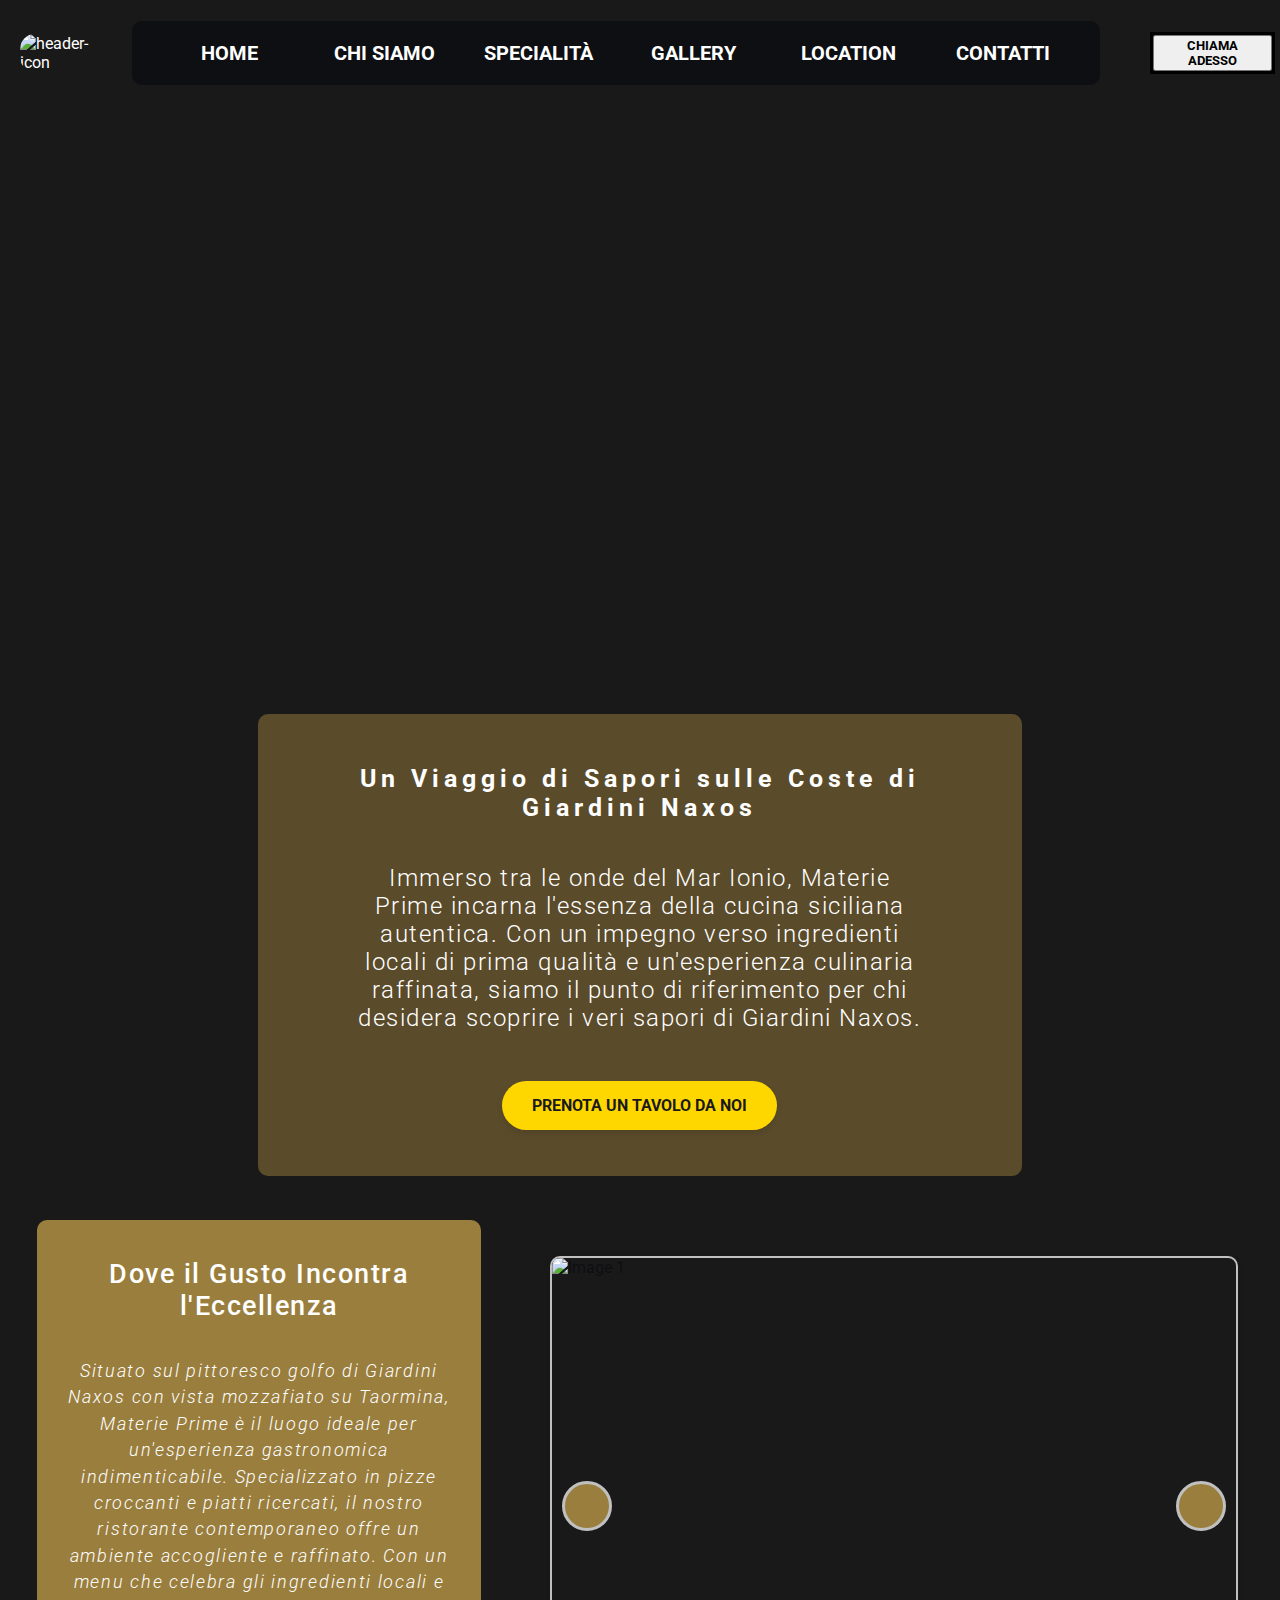
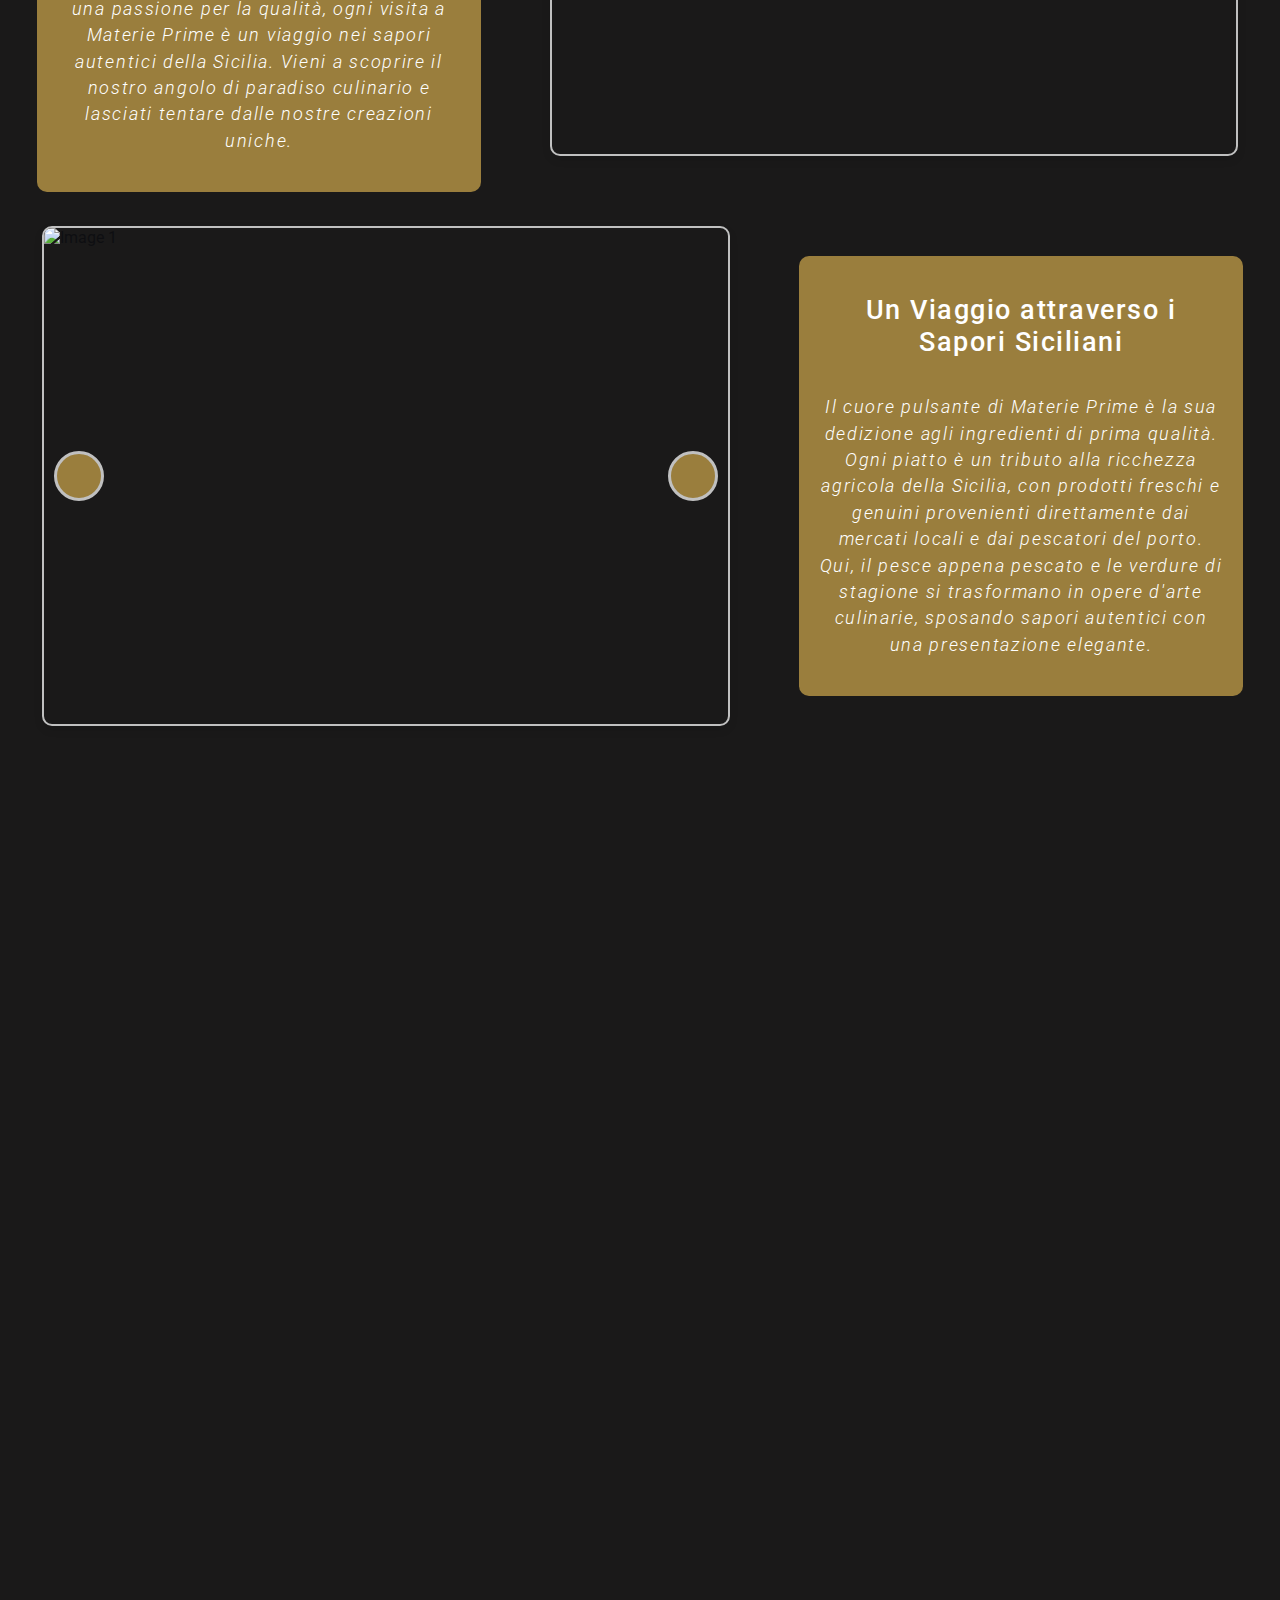
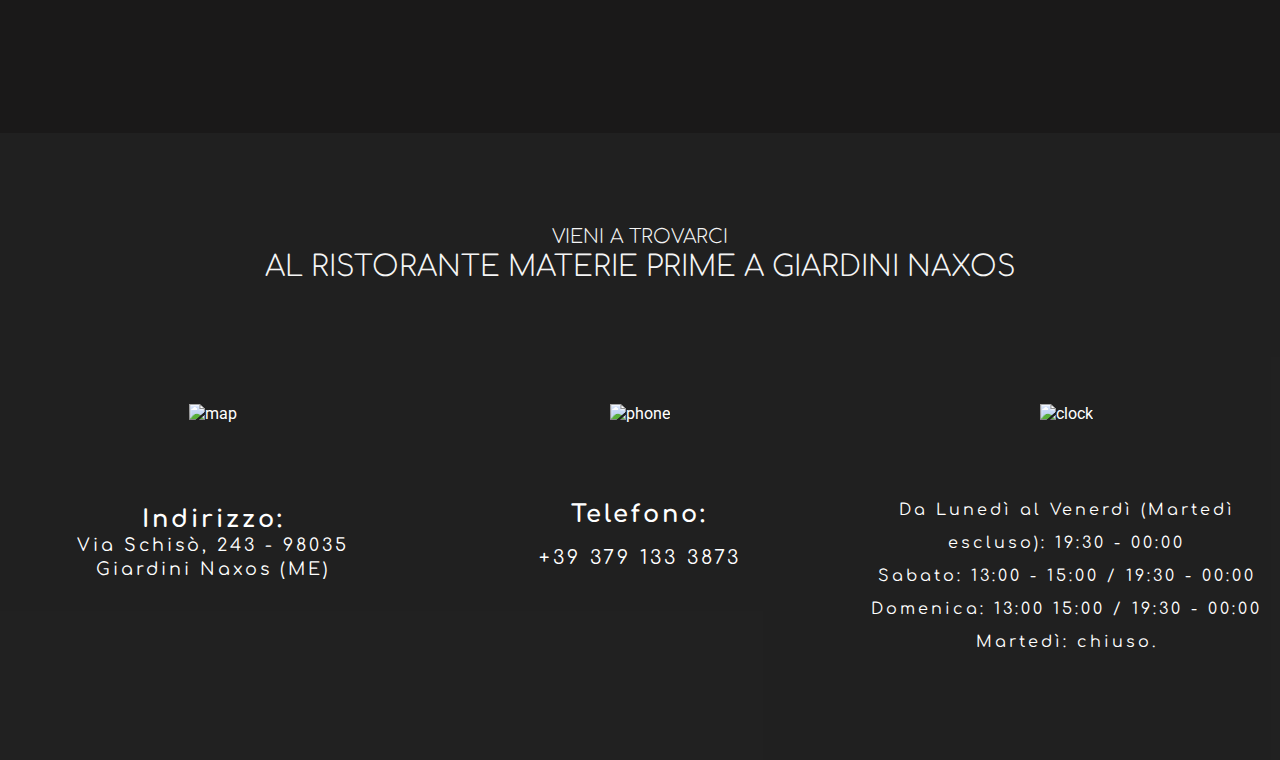
==== index.html @ 7de9696a "Add files via upload" ====
<!DOCTYPE html>
<html lang="en">
<head>
    <meta charset="UTF-8">
    <meta name="viewport" content="width=device-width, initial-scale=1.0">
    <title>MATERIE PRIME - GIARDINI NAXOS</title>

    <!-- FILE ESTERNI -->

     <!-- CSS -->
    <link rel="stylesheet" href="index.css">
    <link rel="stylesheet" href="roboto.css">
    <link rel="stylesheet" href="comfortaa.css">
    <link rel="stylesheet" href="responsive.css">

     <!-- JS -->
    <script src="index.js"></script>

    <!-- ICONA SITO -->
    <link rel="icon" href="IMG\favicon.jpg">

    <!-- FONTS -->

    <!-- ROBOTO -->
    <link rel="preconnect" href="https://fonts.googleapis.com">
    <link rel="preconnect" href="https://fonts.gstatic.com" crossorigin>
    <link href="https://fonts.googleapis.com/css2?family=Roboto:ital,wght@0,100;0,300;0,400;0,500;0,700;0,900;1,100;1,300;1,400;1,500;1,700;1,900&display=swap" rel="stylesheet">
    <style>
        @import url('https://fonts.googleapis.com/css2?family=Roboto:ital,wght@0,100;0,300;0,400;0,500;0,700;0,900;1,100;1,300;1,400;1,500;1,700;1,900&display=swap');
    </style>

    <!-- COMFORTAA -->
    <link rel="preconnect" href="https://fonts.googleapis.com">
    <link rel="preconnect" href="https://fonts.gstatic.com" crossorigin>
    <link href="https://fonts.googleapis.com/css2?family=Comfortaa:wght@300..700&display=swap" rel="stylesheet">
    <style>
        @import url('https://fonts.googleapis.com/css2?family=Comfortaa:wght@300..700&display=swap');
    </style>
    
</head>
<body>

    <!-- LOADER -->
     <div class="loader">
        <div></div>
     </div>
     
    <!-- HEADER -->
    <header class="main-header">

        <div class="header-container">

            <div class="header-icon">
                <img src="IMG\favicon.jpg" alt="header-icon">
            </div>

            <div class="header-menu-container">
                <ul class="header-menu">
                    <li class='header-menu-item'><a class="header-menu-text roboto-bold" href="#">HOME</a></li>
                    <li class='header-menu-item'><a class="header-menu-text roboto-bold" href="">CHI SIAMO</a></li>
                    <li class='header-menu-item'><a class="header-menu-text roboto-bold" href="#">SPECIALITÀ</a></li>
                    <li class='header-menu-item'><a class="header-menu-text roboto-bold" href="#">GALLERY</a></li>
                    <li class='header-menu-item'><a class="header-menu-text roboto-bold" href="#">LOCATION</a></li>
                    <li class='header-menu-item'><a class="header-menu-text roboto-bold" href="#">CONTATTI</a></li>
                </ul>
                
                <div class="header-btn">
                    <button class="roboto-bold">CHIAMA ADESSO</button>
                </div>
            </div>

        </div>

    </header>

    <!-- HERO -->
    <section class="hero">
        <div class="hero-video-container">
            <video id="hero-video-background" autoplay muted loop></video>
        </div>
    </section>
    
    <section class="hero-content">
        <div class="hero-content-text">
            <div class="overlay-gold"></div>
            <h1 class="hero-content-title roboto-bold">Un Viaggio di Sapori sulle Coste di Giardini Naxos</h1>
            <p class="hero-content-desc roboto-light">Immerso tra le onde del Mar Ionio, Materie Prime incarna l'essenza della cucina siciliana autentica. Con un impegno verso ingredienti locali di prima qualità e un'esperienza culinaria raffinata, siamo il punto di riferimento per chi desidera scoprire i veri sapori di Giardini Naxos.</p>
            <div class="hero-button-container">
                <button class="hero-button">PRENOTA UN TAVOLO DA NOI</button>
            </div>
        </div>
    </section>

    <!-- CONTENT -->
     <section class="content">

        <div class="first-row-content">
            <div class="first-row-content-text">
                <div class="content-text-title">
                    <h1 class="roboto-medium">Dove il Gusto Incontra l'Eccellenza</h1>
                </div>
                <div class="content-text-desc">
                    <p class="roboto-light-italic">Situato sul pittoresco golfo di Giardini Naxos con vista mozzafiato su Taormina, Materie Prime è il luogo ideale per un'esperienza gastronomica indimenticabile. Specializzato in pizze croccanti e piatti ricercati, il nostro ristorante contemporaneo offre un ambiente accogliente e raffinato. Con un menu che celebra gli ingredienti locali e una passione per la qualità, ogni visita a Materie Prime è un viaggio nei sapori autentici della Sicilia. Vieni a scoprire il nostro angolo di paradiso culinario e lasciati tentare dalle nostre creazioni uniche.</p>
                </div>
            </div>
            <div class="first-row-content-images">
                <!-- CAROUSEL 1-->
                <div class="swiper-container">
                    <div class="swiper-wrapper">
                        <div class="swiper-slide"><img src="https://ristorantematerieprime.it/wp-content/uploads/2024/06/108_6_11zon-scaled.jpg" alt="Image 1"></div>
                        <div class="swiper-slide"><img src="https://ristorantematerieprime.it/wp-content/uploads/2024/06/150_8_11zon-scaled.jpg" alt="Image 2"></div>
                        <div class="swiper-slide"><img src="https://ristorantematerieprime.it/wp-content/uploads/2024/06/166_1_11zon-scaled.jpg" alt="Image 3"></div>
                        
                        <!-- Aggiungi altre slide qui -->
                    </div>
                    <!-- Aggiungi paginazione se necessaria -->
                    <div class="swiper-pagination"></div>
                    <!-- Aggiungi navigazione se necessaria -->
                    <div class="swiper-button-next"></div>
                    <div class="swiper-button-prev"></div>
                </div>
            </div>
        </div>
        
        <div class="second-row-content">
            <div class="second-row-content-text">
                <div class="content-text-title">
                    <h1 class="roboto-medium">Un Viaggio attraverso i Sapori Siciliani</h1>
                </div>
                <div class="content-text-desc">
                    <p class="roboto-light-italic">Il cuore pulsante di Materie Prime è la sua dedizione agli ingredienti di prima qualità. Ogni piatto è un tributo alla ricchezza agricola della Sicilia, con prodotti freschi e genuini provenienti direttamente dai mercati locali e dai pescatori del porto. Qui, il pesce appena pescato e le verdure di stagione si trasformano in opere d'arte culinarie, sposando sapori autentici con una presentazione elegante.</p>
                </div>
            </div>
            <div class="second-row-content-images">
                <!-- CAROUSEL 2-->
                <div class="swiper-container">
                    <div class="swiper-wrapper">                        
                        <div class="swiper-slide"><img src="https://ristorantematerieprime.it/wp-content/uploads/2024/06/108_6_11zon-scaled.jpg" alt="Image 1"></div>
                        <div class="swiper-slide"><img src="https://ristorantematerieprime.it/wp-content/uploads/2024/06/150_8_11zon-scaled.jpg" alt="Image 2"></div>
                        <div class="swiper-slide"><img src="https://ristorantematerieprime.it/wp-content/uploads/2024/06/166_1_11zon-scaled.jpg" alt="Image 3"></div>
                                        
                        <!-- Aggiungi altre slide qui -->
                        </div>
                        <!-- Aggiungi paginazione se necessaria -->
                        <div class="swiper-pagination"></div>
                        <!-- Aggiungi navigazione se necessaria -->
                        <div class="swiper-button-next"></div>
                        <div class="swiper-button-prev"></div>
                </div>
            </div>
        </div>

     </section>

     <section class="info-point-container">
        <div class="overlay-ebony"></div>
        <div class="info-point-title">
            <div class="info-point-uptitle">
                <h1 class="comfortaa">VIENI A TROVARCI</h1>
            </div>
            <div class="info-point-subtitle">
                <h1 class="comfortaa">AL RISTORANTE MATERIE PRIME A GIARDINI NAXOS</h1>
            </div>
        </div>
        <div class="info-point-content">
            <div class="info-point-content-address">
                <div class="info-point-icon">
                    <img src="https://ristorantematerieprime.it/wp-content/uploads/2024/06/placeholder-1.png" alt="map">
                </div>
                <div class="info-point-text">
                    <span class="comfortaa">Indirizzo:</span>
                    <p class="comfortaa">Via Schisò, 243 - 98035</p>
                    <p class="comfortaa">Giardini Naxos (ME)</p>
                </div>
            </div>
            <div class="info-point-content-phone">
                <div class="info-point-icon">
                    <img src="https://ristorantematerieprime.it/wp-content/uploads/2024/06/phone.png" alt="phone">
                </div>
                <div class="info-point-text">
                    <span class="comfortaa">Telefono:</span>
                    <p class="comfortaa">+39 379 133 3873</p>
                </div>
            </div>
            <div class="info-point-content-time">
                <div class="info-point-icon">
                    <img src="https://ristorantematerieprime.it/wp-content/uploads/2024/06/clock.png" alt="clock">
                </div>
                <div class="info-point-text">
                    <span class="comfortaa">Da Lunedì al Venerdì (Martedì escluso): 19:30 - 00:00</span>
                    <span class="comfortaa">Sabato: 13:00 - 15:00 / 19:30 - 00:00</span>
                    <span class="comfortaa">Domenica: 13:00 15:00 / 19:30 - 00:00</span>
                    <span class="comfortaa">Martedì: chiuso.</span>
                </div>
            </div>
        </div>
     </section>
     








<!-- Includi Swiper JS dopo il contenuto del body -->
<script src="https://cdn.jsdelivr.net/npm/swiper@11/swiper-bundle.min.js"></script>

<!-- Script personalizzato per inizializzare Swiper -->
<script>
  // Inizializza Swiper
  var swiper = new Swiper('.swiper-container', 
  {
      // Opzioni di configurazione principali
      direction: 'vertical', // Direzione dello slider ('horizontal' o 'vertical')
      loop: true, // Abilita l'opzione di loop
      speed: 300, // Velocità di transizione in millisecondi

      // Opzioni per la navigazione
      navigation: 
      {
          nextEl: '.swiper-button-next', // Selettore del pulsante successivo
          prevEl: '.swiper-button-prev', // Selettore del pulsante precedente
      },

      // Opzioni per la paginazione
      pagination: 
      {
          el: '.swiper-pagination', // Selettore dell'elemento di paginazione
          clickable: true, // Abilita la paginazione cliccabile
          type: 'progressbar', // Tipo di paginazione ('bullets', 'fraction', 'progressbar', 'custom')
      },

      // Opzioni per l'autoplay
      autoplay: 
      {
          delay: 1500, // Ritardo in millisecondi tra le slide
          disableOnInteraction: false, // Disabilita l'autoplay durante l'interazione dell'utente
      },

      // Opzioni per la gestione del touch
      touchEventsTarget: 'swiper-container', // Elemento su cui applicare gli eventi touch

      // Opzioni di Swiper
      slidesPerView: 1,
      spaceBetween: 10,
  });
</script>
</body>
</html>
---- index.css ----
/* --- SEZIONE GENERALE --- */
*
{
    box-sizing: border-box;
    font-family: "Roboto", sans-serif;
    font-weight: 400;
    font-style: normal;
}

body 
{
    background-color: #1a1919; /* Colore ebano scuro */
    color: #ffffff; /* Testo bianco per contrasto */
    font-family: Arial, sans-serif; /* Esempio di famiglia font */
    margin: 0; /* Rimuove il margine predefinito */
    padding: 0; /* Rimuove il padding predefinito */
    display: flex;
    flex-direction: column; /* Per allineare il contenuto verticalmente */
    min-height: 100vh; /* Altezza minima pari al 100% della viewport */
}


/* --- SEZIONE LOADER --- */
.loader
{
    display: flex;
    justify-content: center;
    align-items: center;
    position: fixed;
    top: 0;
    left: 0;
    width: 100%;
    height: 100vh;
    background-color: rgba(0,0,0,0.8);
    z-index: 9999;
    transition: opacity 0.5 ease;
}

.loader div
{
    border: 16px solid #f3f3f3;
    border-top: 16px solid #3498db;
    border-radius: 50%;
    width: 120px;
    height: 120px;
    animation: spin 2s linear infinite;
}

@keyframes spin
{
    0%
    {
        transform: rotate(0deg);
    }
    
    100%
    {
        transform: rotate(360deg);
    }
}



/* --- SEZIONE HEADER --- */
.main-header
{
    margin: 0;
    padding: 0;
    display: flex;
    justify-content: center;
    align-items: center;
    flex-direction: row;
    width: 100%;
    height: 100%;
    position: relative;
    z-index: 1000;
}

.header-container
{
    display: flex;
    flex-direction: row;
    justify-content: space-between;
    align-items: center;
    width: 100%;
    height: 100%;
    padding: 5px;

}

.header-icon
{
    display: flex;
    width: 7%;
    height: 7%;
    margin-left: 50px;
}

.header-icon img
{
    border-radius: 15px;
    width: 100%;
    height: 100%;
}

.header-menu-container
{
    display: flex;
    flex-direction: row;
    justify-content: center;
    align-items: center;
    width: 100%;
    height: 100%;

}

.header-menu
{
    display: flex;
    justify-content: space-around;
    width: 85%;
    height: 100%;

    background-color: rgba(11,12,16,0.8);
    padding: 20px;
    border-radius: 10px;
}


.header-menu-item
{
    list-style-type: none;
    width: 25%;
    display: flex;
    justify-content: center;
    align-items: center;
    margin: 0px 10px;
}

.header-menu-item a
{
    font-size: 20px;
    color: #ffffff;
    text-decoration: none;
    text-align: center;
    transition: color 0.3s ease;
    justify-content: center;
    flex-direction: column;
    width: 100%;
}

.header-menu-item a:hover
{
    text-decoration: underline;
    color: #ffcc00; 
}

.header-btn
{
    border: 3px solid black;
    margin-left: 50px;
}



/* --- SEZIONE HERO --- */
.hero, .hero-content
{
    bottom: 145px;
}

.hero 
{
    
    display: flex;

    /* Assicura che le posizioni assolute all'interno siano relative a questa sezione */
    position: relative; 

    /* Centra orizzontalmente */
    justify-content: center;

    /* Centra verticalmente */
    align-items: center;

    /* Altezza pari al 100% dell'altezza della viewport */
    height: 100vh; 

    /* Nasconde eventuali overflow da figli con dimensioni maggiori */
    overflow: hidden; 
}

/* Stile per il contenitore del video */
.hero-video-container 
{
    position: absolute;
    top: 0;
    left: 0;
    width: 100%; /* Occupa tutta la larghezza della sezione .hero */
    height: 100%; /* Occupa tutta l'altezza della sezione .hero */
}

/* Stile per il video di background */
#hero-video-background 
{
    width: 100%; /* Riempi completamente il contenitore */
    height: 100%; /* Riempi completamente il contenitore */
    object-fit: cover; /* Scalare e ritagliare l'elemento video per riempire completamente il contenitore */
}

/* Stile per la sezione .hero-content */
.hero-content 
{
    display: flex;
    justify-content: center;
    align-items: center;
    flex-direction: column;

    /* Permette di posizionare sopra la .hero */
    position: relative; 
    z-index: 1; /* Assicura che il contenuto sia sopra il video */
    text-align: center; /* Centra il testo orizzontalmente */
    width: 100%;
    box-sizing: border-box;
    padding: 3px;
    height: 10%;
}

.hero-content-text 
{
    display: flex;
    justify-content: center;
    flex-direction: column;
    align-items: center;
    position: relative;
    border-radius: 10px;
    background-image: url('IMG/DSC0094.jpg');
    background-size: cover;
    background-position: 100% 60%;
    bottom: 150px;
    width: 60%;
    height: 100%;
    
    
}

.hero-content-title 
{
    margin-top: 50px;
    font-size: 30px;
    width: 85%;
    color: #ffffff;
    z-index: 3;
    letter-spacing: 5px;
}

.hero-content-desc 
{
    margin-top: 25px;
    width: 75%;
    font-size: 2em; /* Esempio di dimensione del testo descrittivo */
    z-index: 3;
    color: #ffffff;
    letter-spacing: 1.5px;
}

/* Classe per l'overlay dorato */
.overlay-gold 
{
    background-color: rgba(154, 126, 61, 0.5); /* Colore dorato con trasparenza */
    position: absolute; /* Posizionamento assoluto per coprire l'intero contenitore */
    top: 0;
    left: 0;
    width: 100%; /* Copre l'intera larghezza del contenitore */
    height: 100%; /* Copre l'intera altezza del contenitore */
    z-index: 0; /* Assicura che l'overlay sia sopra altri elementi */
    pointer-events: none; /* Permette di cliccare attraverso l'overlay */
    border-radius: 10px;
}


/* Contenitore del bottone */
.hero-button-container 
{
    display: flex;
    justify-content: center;
    align-items: center;
    height: 100px; /* Altezza del contenitore del bottone */
    position: relative;
    z-index: 3;
    margin-bottom: 20px;

}

/* Bottone */
.hero-button 
{
    background-color: #ffd700; /* Colore dorato */
    color: #1a1919; /* Colore del testo */
    border: none; /* Nessun bordo */
    border-radius: 25px; /* Bordi arrotondati */
    padding: 15px 30px; /* Padding per aumentare la dimensione del bottone */
    font-size: 16px; /* Dimensione del font */
    font-weight: bold; /* Testo in grassetto */
    cursor: pointer; /* Cursore puntatore */
    text-transform: uppercase; /* Testo in maiuscolo */
    box-shadow: 0 4px 6px rgba(0, 0, 0, 0.1); /* Ombra leggera */
    transition: background-color 0.3s, transform 0.3s; /* Transizioni fluide */
}

.hero-button:hover {
    background-color: #e6be00; /* Colore dorato più scuro all'hover */
    transform: scale(1.05); /* Espansione leggera all'hover */
}

.hero-button:active {
    background-color: #ccaa00; /* Colore dorato ancora più scuro al click */
    transform: scale(0.95); /* Riduzione leggera al click */
}

/* --- SEZIONE CONTENT --- */
.content 
{
    position: absolute;
    top: 133%; /* Utilizza una percentuale per mantenere il layout responsivo */
    width: 100%;
    display: flex;
    justify-content: center;
    align-items: center;
    flex-direction: column;
    z-index: 0;
}

.first-row-content
{
    width: 100%;
    display: flex;
    justify-content: space-around;
    align-items: center;
    flex-direction: row;
    color: rgba(11, 12, 16, 0.8);
    padding: 5px;
}

.second-row-content
{
    margin-top: 1.5%;
    width: 100%;
    display: flex;
    justify-content: space-around;
    align-items: center;
    flex-direction: row-reverse;
    color: rgba(11, 12, 16, 0.8);
    padding: 5px;
}

.first-row-content-text, .second-row-content-text
{
    border-radius: 10px;
    display: flex;
    flex-direction: column;
    justify-content: center;
    align-items: center;
    text-align: center;
    width: 35%;
    height: 100%;
    padding: 20px;
    background-color: rgb(154, 126, 61);
}

.content-text-title h1 
{
    font-size: 2.3em;
    letter-spacing: 1.5px;
    color: white;
}

.content-text-desc p 
{
    font-size: 1.3em;
    letter-spacing: 1.7px;
    line-height: 1.5em;
    color: white;
}

.first-row-content-images, .second-row-content-images
{
    /*border: 3px solid orange;*/
    width: 55%;
    display: flex;
    justify-content: center;
    align-items: center;
    position: relative;
    z-index: 1;
    padding: 5px;
}

/* --- SEZIONE SWIPER/CAROUSEL --- */
.swiper-container 
{
    width: 100%;
    /*max-width: 600px;*/
    height: 500px;
    border: 2px solid silver;/*#ccc;*/
    /*background-color: white;*/
    border-radius: 10px;
    overflow: hidden;
    box-shadow: 0 4px 8px rgba(0, 0, 0, 0.1);
    position: relative;
    z-index: 1;
  }
  
  .swiper-slide img 
  {
    width: 100%;
    height: 100%;
    object-fit: contain;
    position: relative;
    z-index: 1;
    cursor: grabbing;
  }

  .swiper-button-next, .swiper-button-prev 
  {
    width: 50px; /* larghezza */
    height: 50px; /* altezza */
    background-color: rgb(154, 126, 61); /* #333;  rgb(11, 12, 16);*/
    color: #fff; /* colore del testo */
    font-size: 24px; /* dimensione del testo */
    border-radius: 50%; /* bordi arrotondati */
    top: 50%; /* posizione verticale */
    transform: translateY(-50%); /* per centrare verticalmente */
    /* Altri stili CSS desiderati */
    position: absolute;
    z-index: 1;
    border: 3px solid silver;
    cursor: pointer;
}

.swiper-button-prev 
{
    left: 5%;
}

.swiper-button-next 
{
    right: 5%;
}

/* --- SEZIONE INFO-POINT --- */
.overlay-ebony 
{
    position: absolute;
    top: 0;
    left: 0;
    width: 100%;
    height: 100%;
    background-color: rgba(34, 34, 34, 0.85); /* Colore ebano con trasparenza scura */
    z-index: 1; /* Assicura che l'overlay sia sopra altri elementi */
}

.info-point-container
{
    background-image: url('https://ristorantematerieprime.it/wp-content/uploads/2024/06/3723-scaled-e1719246791733.jpg');
    background-size: cover;
    background-repeat: no-repeat;
    background-position: center;
    position: absolute;
    bottom: -230%;
    width: 100%;
    display: flex;
    justify-content: center;
    align-items: center;
    flex-direction: column;
}

.info-point-title
{
    
    padding: 5px;
    display: flex;
    justify-content: center;
    flex-direction: column;
    position: relative;
    z-index: 1; /* Assicura che l'overlay sia sopra altri elementi */
    top: 75px;
    width: 70%;
}

.info-point-subtitle,
.info-point-uptitle
{
    position: relative;
    display: flex;
    justify-content: center;
    align-items: center;
    margin: 0;
}

.info-point-uptitle h1
{
    position: relative;
    font-size: 1.2em;
    color: whitesmoke;
}

.info-point-subtitle h1
{
    position: relative;
    font-size: 1.2em;
    color: whitesmoke;
}

.info-point-subtitle
{
    bottom: 27.5px;
    font-size: 1.5em;
}

.info-point-subtitle h1,
.info-point-uptitle h1
{
    font-weight: 300;
}


.info-point-content
{
    width: 100%;
    display: flex;
    flex-direction: row;
    justify-content: space-around;
    align-items: center;
}

.info-point-content-address,
.info-point-content-phone,
.info-point-content-time
{
    width: 33.33%;
    height: 500px;
    display: flex;
    justify-content: center;
    align-items: center;
    flex-direction: column;
    position: relative;
    z-index: 1; /* Assicura che l'overlay sia sopra altri elementi */
}

.info-point-content-phone .info-point-text p
{
    font-size: 1.2em;

}

.info-point-content-address .info-point-text p
{
    font-size: 1.1em;
    margin: 0.5% 0;
}

.info-point-content-address span,
.info-point-content-phone span
{   
    font-weight: 700;
    font-size: 1.5em;
}

.info-point-icon
{
    display: flex;
    justify-content: center;
    align-items: center;
    width: 25%;
    height: 25%;
    position: relative;
    z-index: 1; /* Assicura che l'overlay sia sopra altri elementi */
}

.info-point-icon img
{
    box-sizing: border-box;
    max-width: 100%;
    max-height: 100%;
}

.info-point-text
{
    position: relative;
    z-index: 1; /* Assicura che l'overlay sia sopra altri elementi */
    bottom: 25px;
    width: 100%;
    height: 150px;
    display: flex;
    flex-direction: column;
    text-align: center;
    justify-content: center;
    align-items: center;
    letter-spacing: 3px;
    box-sizing: border-box;
}

.info-point-content-time .info-point-text span
{
    line-height: 33px;
}
---- roboto.css ----
.roboto-thin {
    font-family: "Roboto", sans-serif;
    font-weight: 100;
    font-style: normal;
  }
  
  .roboto-light {
    font-family: "Roboto", sans-serif;
    font-weight: 300;
    font-style: normal;
  }
  
  .roboto-regular {
    font-family: "Roboto", sans-serif;
    font-weight: 400;
    font-style: normal;
  }
  
  .roboto-medium {
    font-family: "Roboto", sans-serif;
    font-weight: 500;
    font-style: normal;
  }
  
  .roboto-bold {
    font-family: "Roboto", sans-serif;
    font-weight: 700;
    font-style: normal;
  }
  
  .roboto-black {
    font-family: "Roboto", sans-serif;
    font-weight: 900;
    font-style: normal;
  }
  
  .roboto-thin-italic {
    font-family: "Roboto", sans-serif;
    font-weight: 100;
    font-style: italic;
  }
  
  .roboto-light-italic {
    font-family: "Roboto", sans-serif;
    font-weight: 300;
    font-style: italic;
  }
  
  .roboto-regular-italic {
    font-family: "Roboto", sans-serif;
    font-weight: 400;
    font-style: italic;
  }
  
  .roboto-medium-italic {
    font-family: "Roboto", sans-serif;
    font-weight: 500;
    font-style: italic;
  }
  
  .roboto-bold-italic {
    font-family: "Roboto", sans-serif;
    font-weight: 700;
    font-style: italic;
  }
  
  .roboto-black-italic {
    font-family: "Roboto", sans-serif;
    font-weight: 900;
    font-style: italic;
  }
---- comfortaa.css ----
/*
<uniquifier>: Use a unique and descriptive class name
<weight>: Use a value from 300 to 700
*/

.comfortaa 
{
  font-family: "Comfortaa", sans-serif;
  font-optical-sizing: auto;
  /*font-weight: <weight>;*/
  font-style: normal;
}
---- responsive.css ----
/* Media query per schermi con risoluzione di 1366px in giù */
@media (max-width: 1366px) 
{
    /* Regole CSS per schermi con risoluzione di 1366px in giù */

    /* --- SEZIONE HEADER --- */
    .header-menu-container
    {
        width: 90%;
    }

    .header-icon
    {
        margin-left: 15px;
    }

    /* --- SEZIONE HERO --- */
    .hero-content-title 
    {
        font-size: 25px;
    }

    .hero-content-desc 
    {
        font-size: 1.5em; /* Esempio di dimensione del testo descrittivo */
    }


    /* --- SEZIONE CONTENT --- */
    .content
    {
        top: 135%; /* Utilizza una percentuale per mantenere il layout responsivo */
    }

    .content-text-title h1 
    {
        font-size: 1.7em;
    }

    .content-text-desc p 
    {
        font-size: 1.1em;
    }

    .swiper-button-prev 
    {
        left: 1.5%;
    }

    .swiper-button-next 
    {
        right: 1.5%;
    }

    /* --- SEZIONE INFO-POINT --- */
    .info-point-container
    {
        position: absolute;
        bottom: -340%;
    }

    .info-point-title
    {
        width: 100%;
    }

    .info-point-icon
    {
        margin-bottom: 10%;
        width: 15%;
        height: 15%;
    }

    .info-point-content-time .info-point-text
    {
        position: relative;
        top: 1.5%;
    }












}
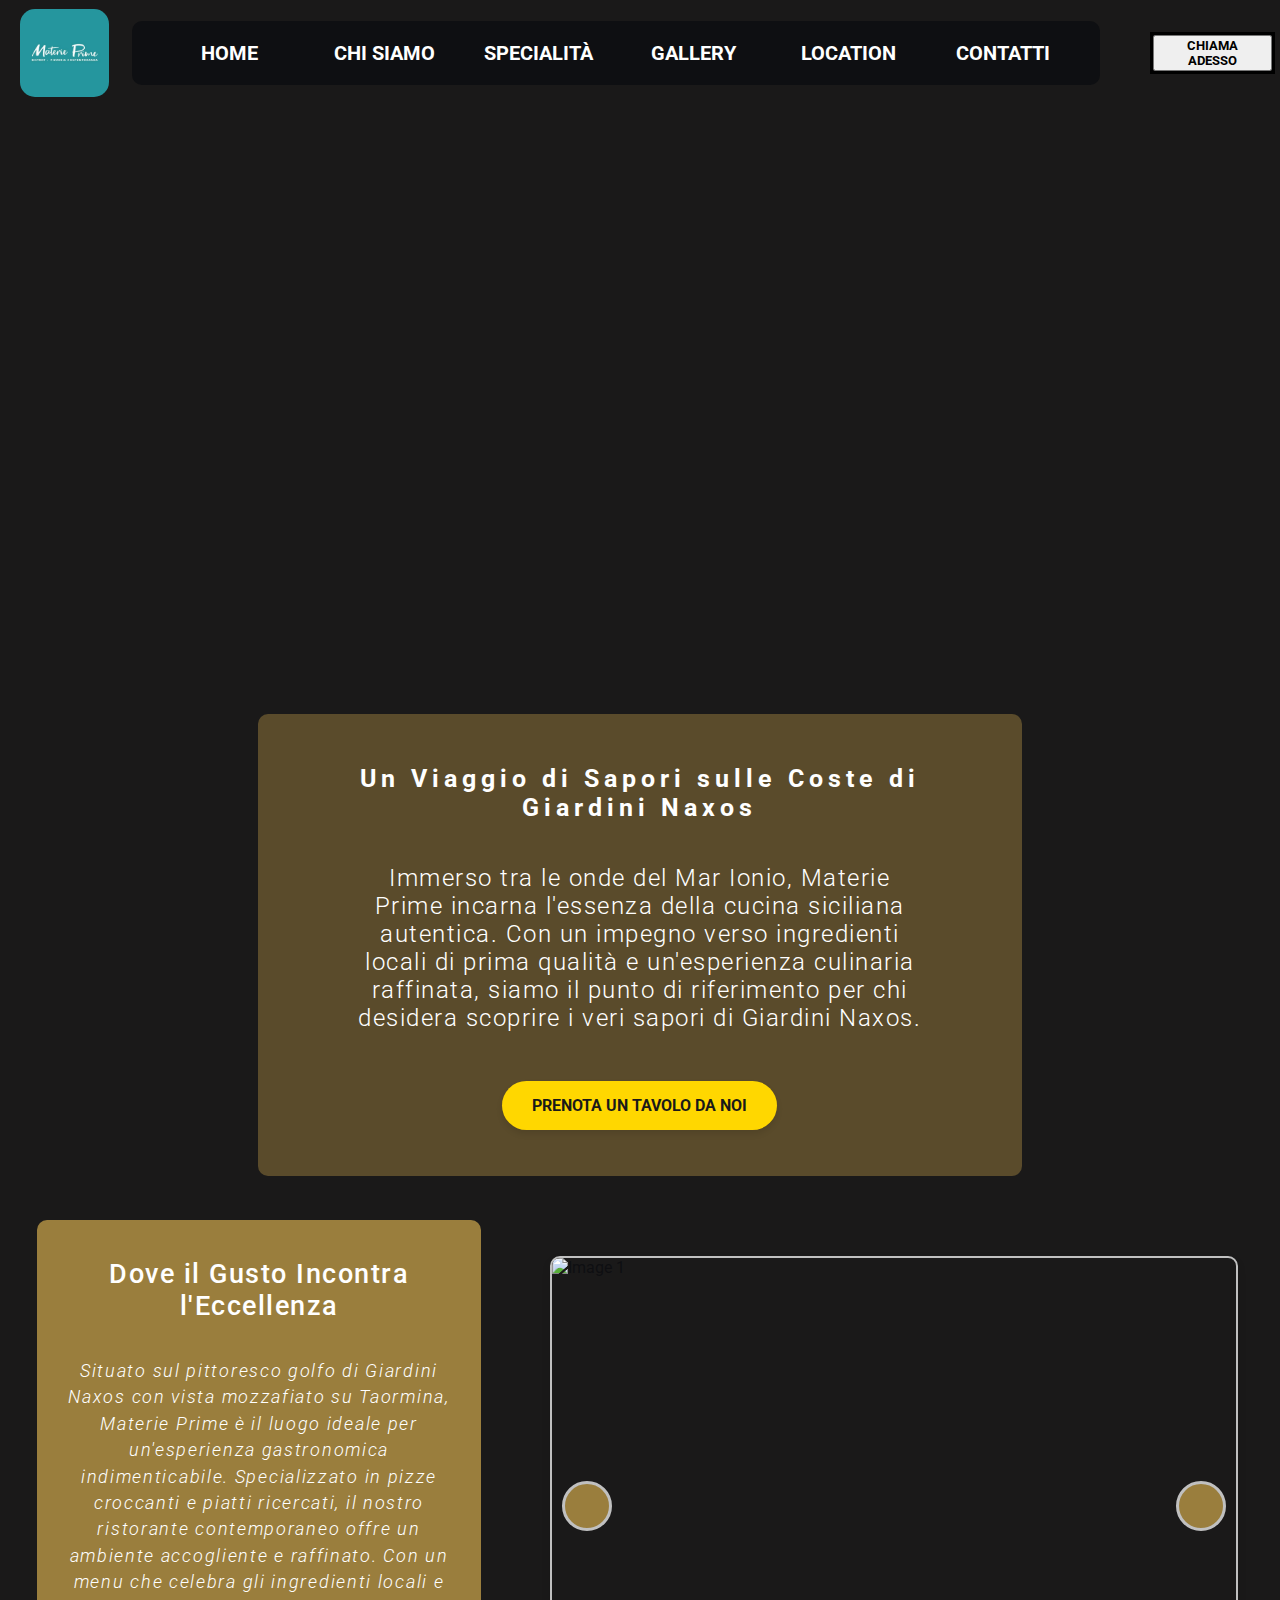
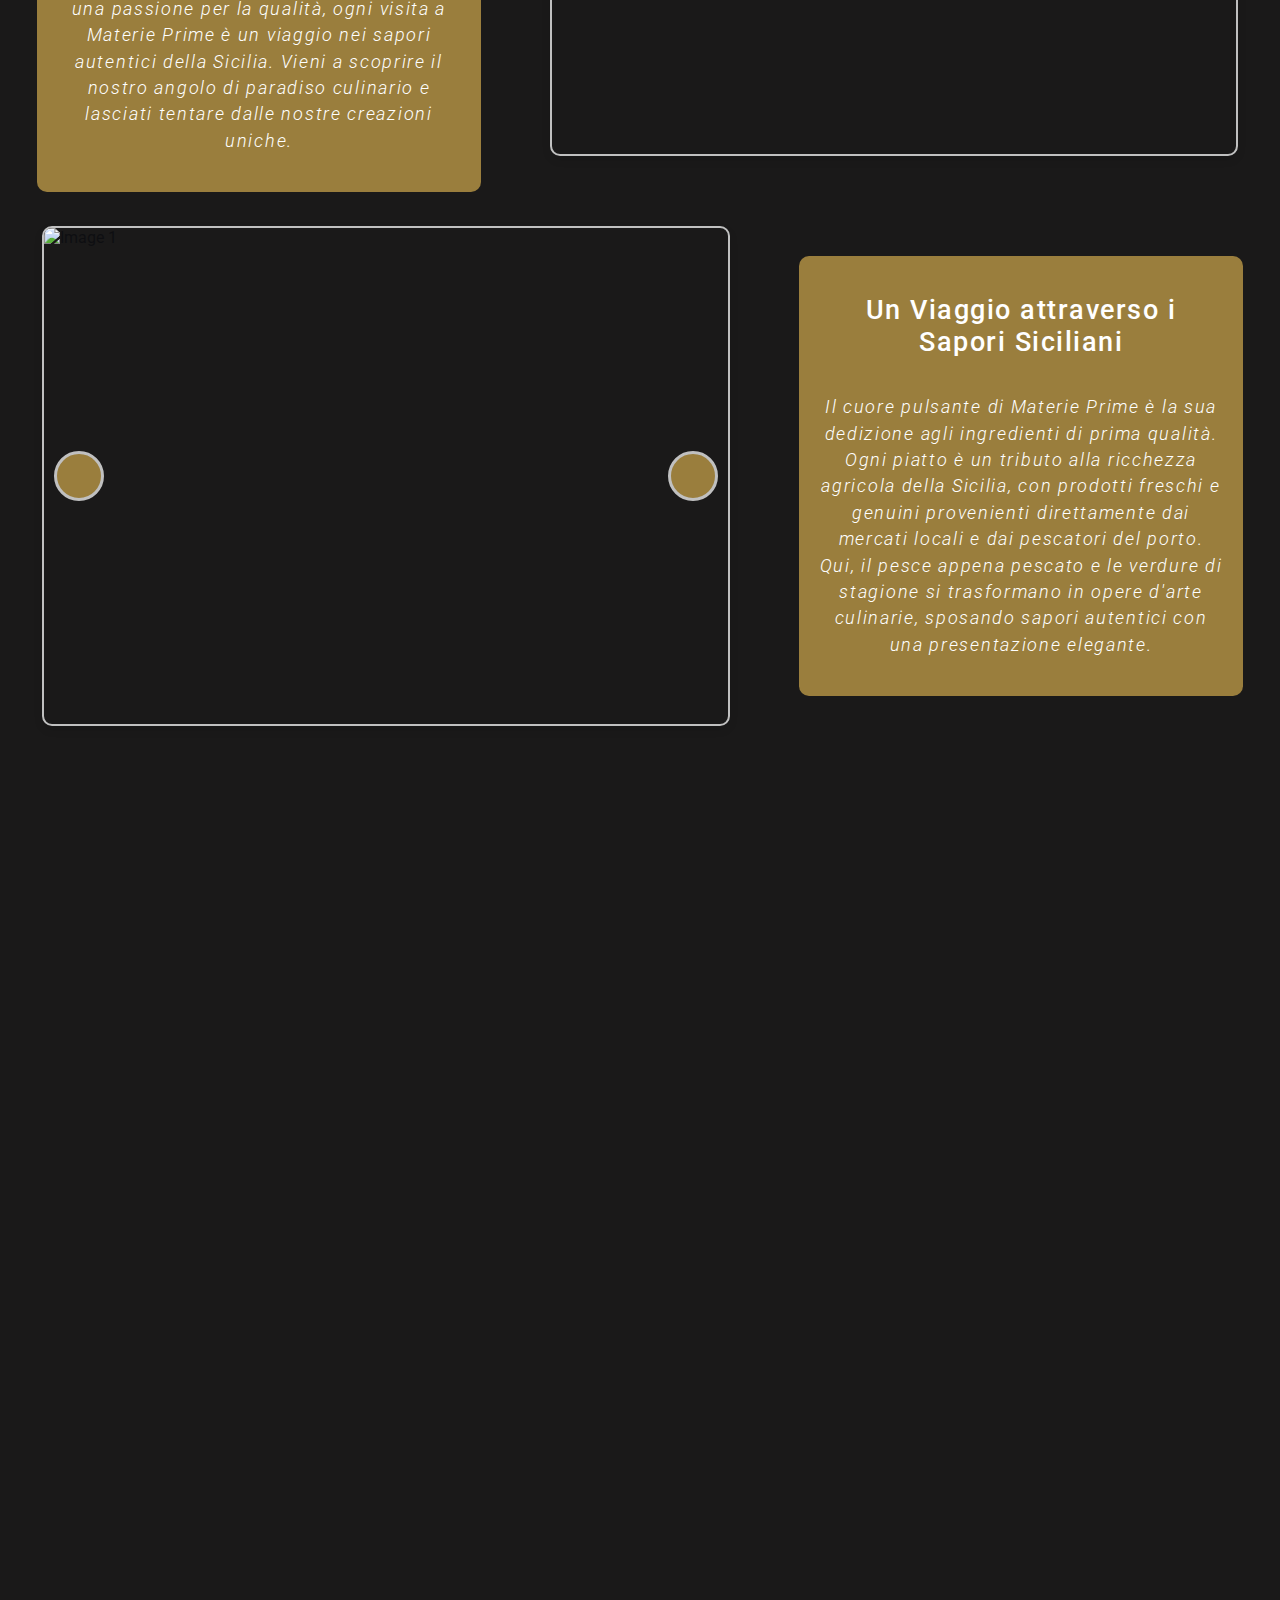
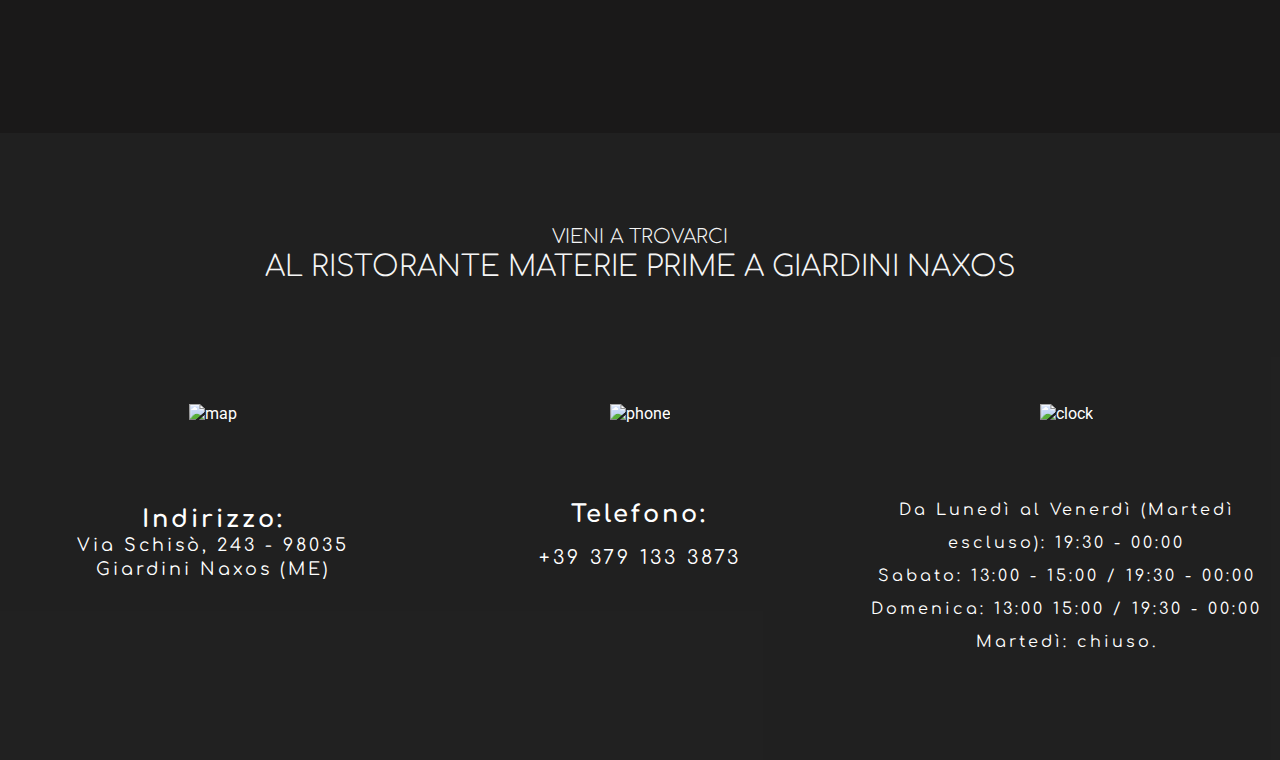
==== commit 557dbf9e: "Update index.html" ====
--- a/index.html
+++ b/index.html
@@ -17,7 +17,7 @@
     <script src="index.js"></script>
 
     <!-- ICONA SITO -->
-    <link rel="icon" href="IMG\favicon.jpg">
+    <link rel="icon" href="IMG/favicon.jpg">
 
     <!-- FONTS -->
 
@@ -248,4 +248,4 @@
   });
 </script>
 </body>
-</html>+</html>
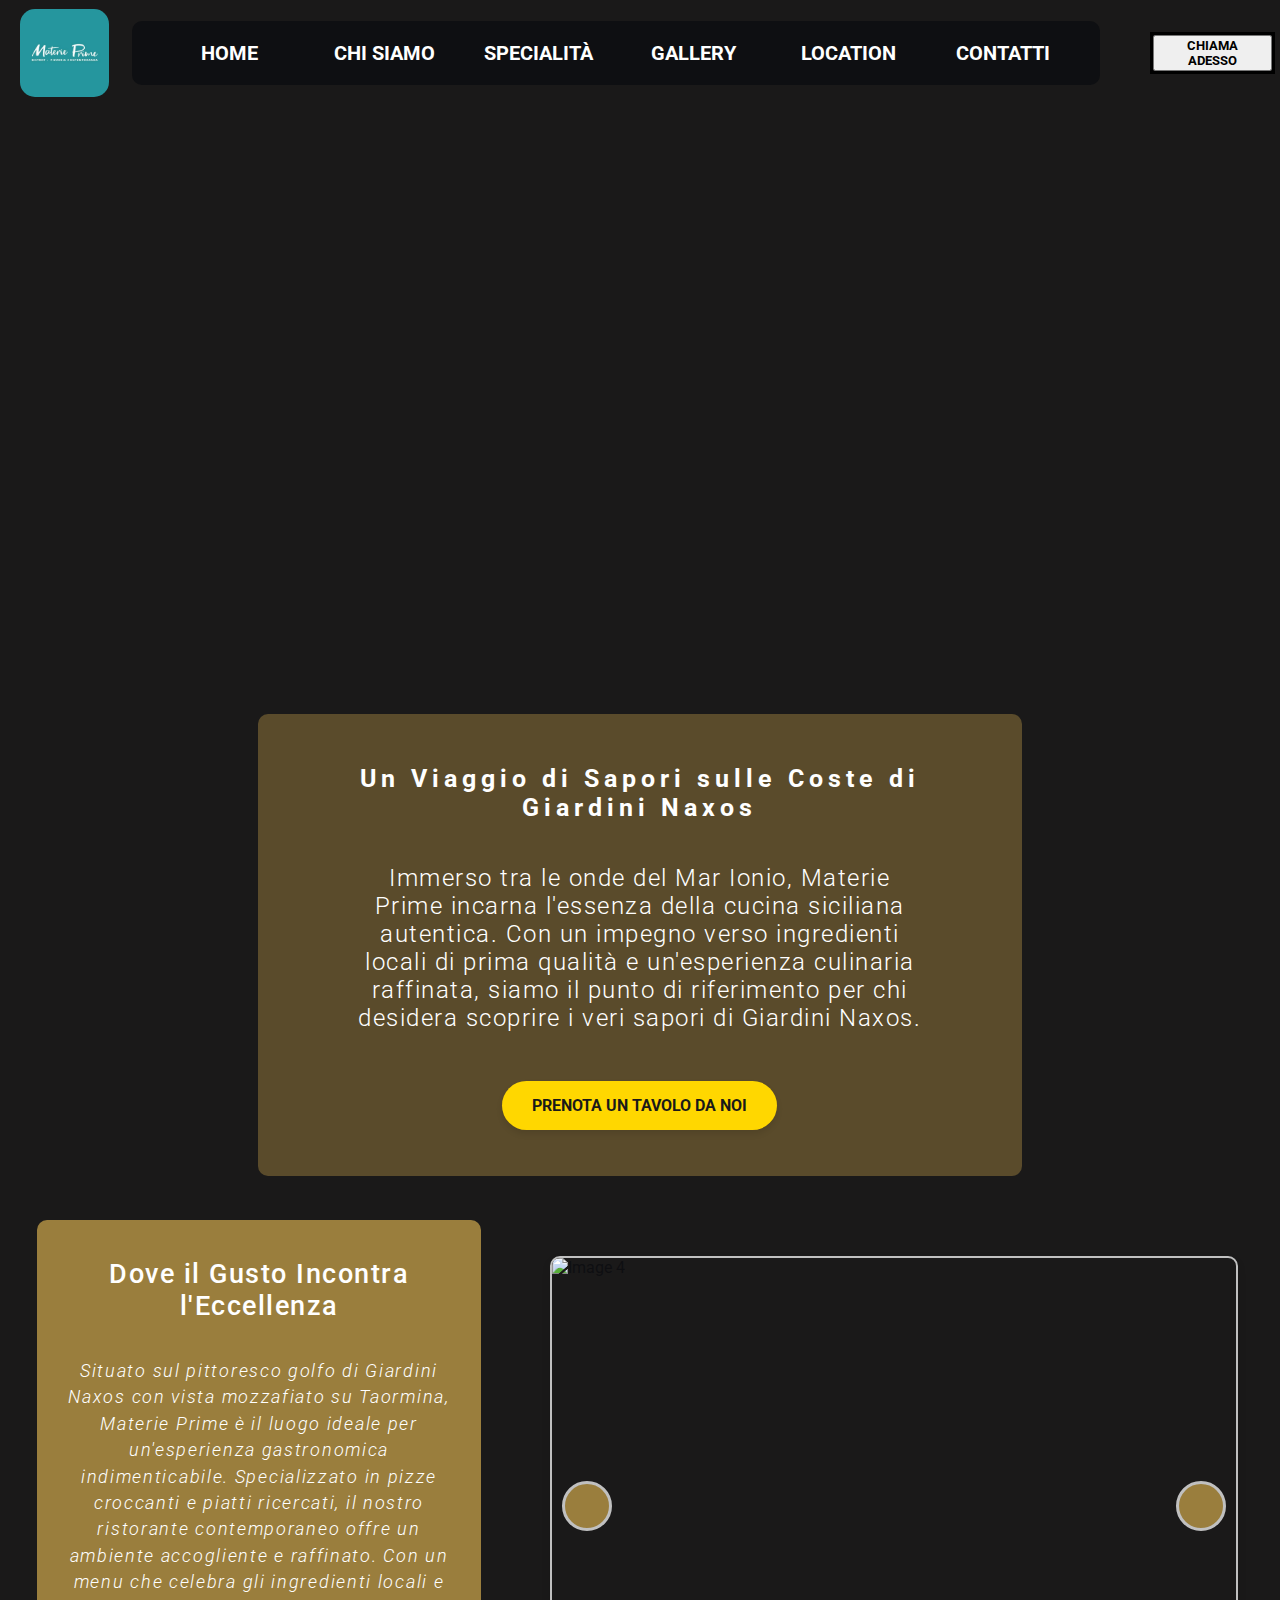
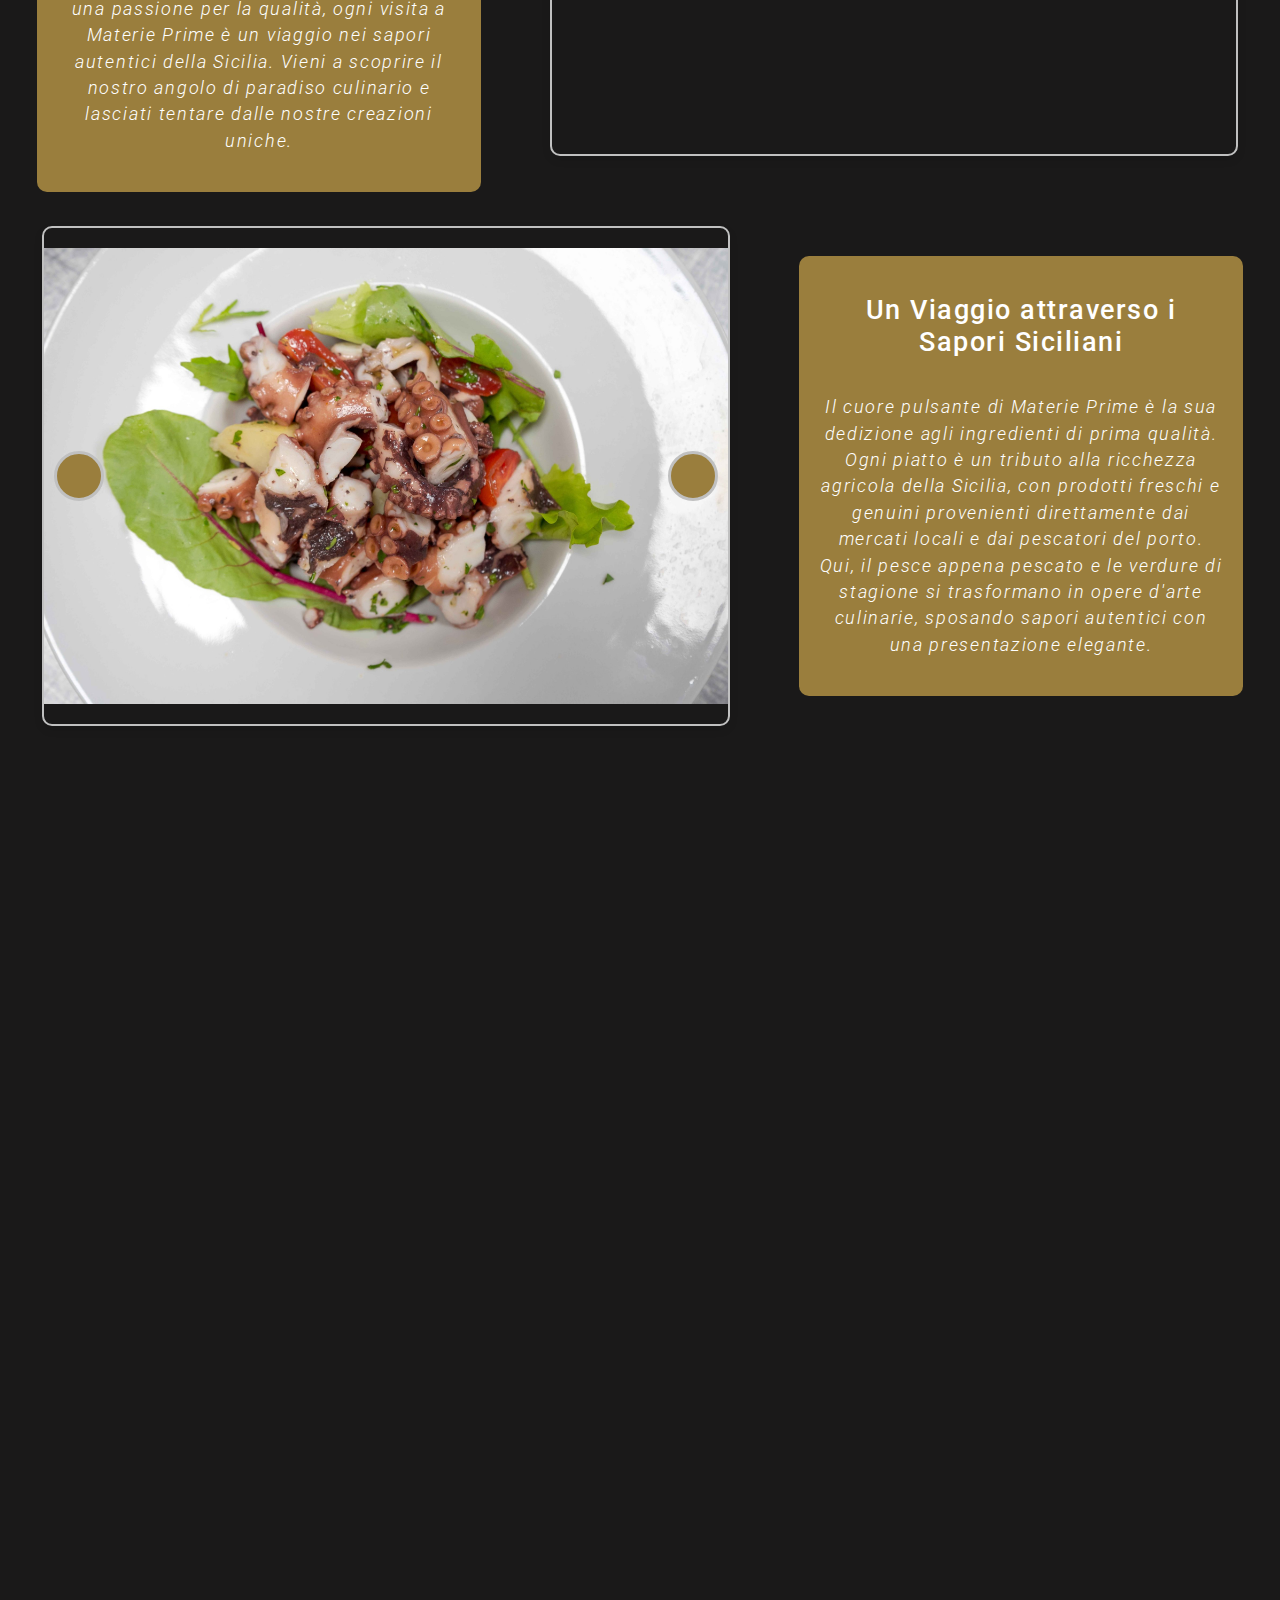
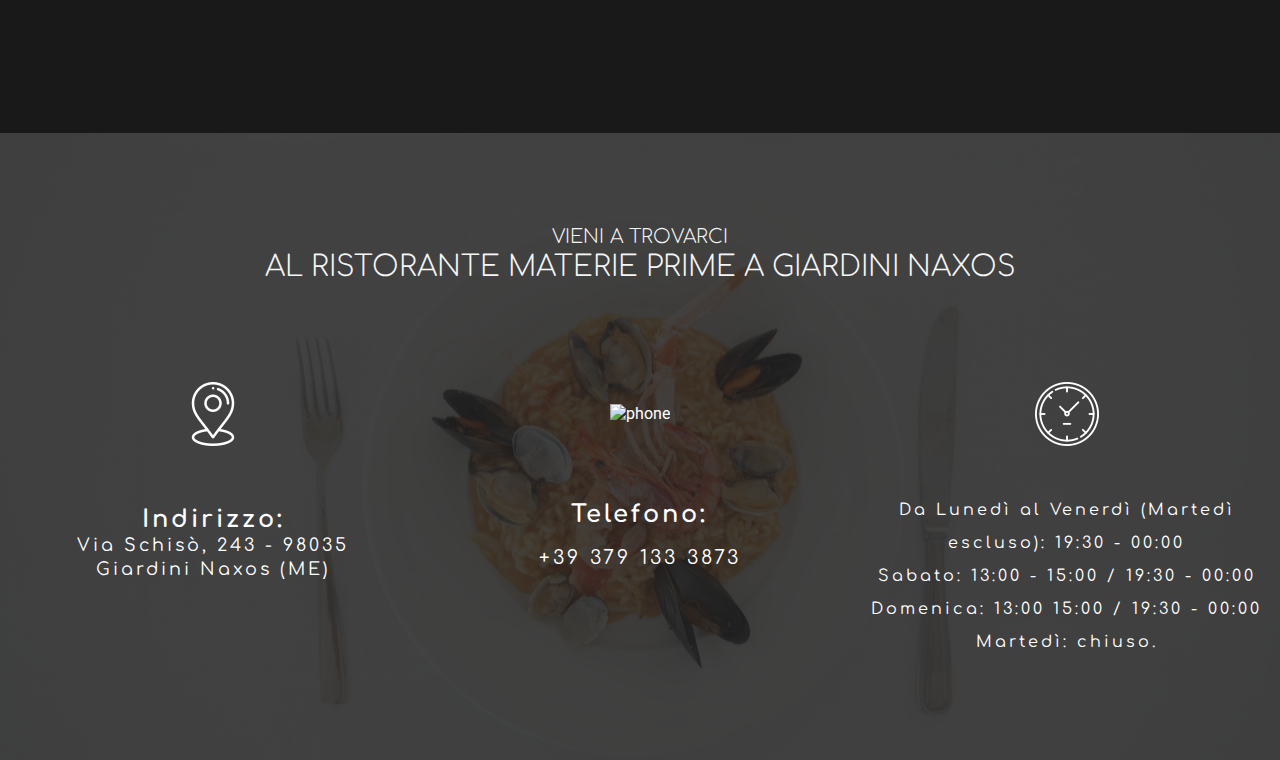
==== commit 2f1cb29e: "Add files via upload" ====
--- a/index.html
+++ b/index.html
@@ -17,7 +17,7 @@
     <script src="index.js"></script>
 
     <!-- ICONA SITO -->
-    <link rel="icon" href="IMG/favicon.jpg">
+    <link rel="icon" href="IMG\favicon.jpg">
 
     <!-- FONTS -->
 
@@ -107,9 +107,9 @@
                 <!-- CAROUSEL 1-->
                 <div class="swiper-container">
                     <div class="swiper-wrapper">
-                        <div class="swiper-slide"><img src="https://ristorantematerieprime.it/wp-content/uploads/2024/06/108_6_11zon-scaled.jpg" alt="Image 1"></div>
-                        <div class="swiper-slide"><img src="https://ristorantematerieprime.it/wp-content/uploads/2024/06/150_8_11zon-scaled.jpg" alt="Image 2"></div>
-                        <div class="swiper-slide"><img src="https://ristorantematerieprime.it/wp-content/uploads/2024/06/166_1_11zon-scaled.jpg" alt="Image 3"></div>
+                        <div class="swiper-slide"><img src="IMG/image4.jpg" alt="Image 4"></div>
+                        <div class="swiper-slide"><img src="IMG/image5.jpg" alt="Image 5"></div>
+                        <div class="swiper-slide"><img src="IMG/image6.jpg" alt="Image 6"></div>
                         
                         <!-- Aggiungi altre slide qui -->
                     </div>
@@ -135,9 +135,9 @@
                 <!-- CAROUSEL 2-->
                 <div class="swiper-container">
                     <div class="swiper-wrapper">                        
-                        <div class="swiper-slide"><img src="https://ristorantematerieprime.it/wp-content/uploads/2024/06/108_6_11zon-scaled.jpg" alt="Image 1"></div>
-                        <div class="swiper-slide"><img src="https://ristorantematerieprime.it/wp-content/uploads/2024/06/150_8_11zon-scaled.jpg" alt="Image 2"></div>
-                        <div class="swiper-slide"><img src="https://ristorantematerieprime.it/wp-content/uploads/2024/06/166_1_11zon-scaled.jpg" alt="Image 3"></div>
+                        <div class="swiper-slide"><img src="IMG/image1.jpg" alt="Image 1"></div>
+                        <div class="swiper-slide"><img src="IMG/image2.jpg" alt="Image 2"></div>
+                        <div class="swiper-slide"><img src="IMG/image3.jpg" alt="Image 3"></div>
                                         
                         <!-- Aggiungi altre slide qui -->
                         </div>
@@ -165,7 +165,7 @@
         <div class="info-point-content">
             <div class="info-point-content-address">
                 <div class="info-point-icon">
-                    <img src="https://ristorantematerieprime.it/wp-content/uploads/2024/06/placeholder-1.png" alt="map">
+                    <img src="IMG/placeholder-1.png" alt="map">
                 </div>
                 <div class="info-point-text">
                     <span class="comfortaa">Indirizzo:</span>
@@ -184,7 +184,7 @@
             </div>
             <div class="info-point-content-time">
                 <div class="info-point-icon">
-                    <img src="https://ristorantematerieprime.it/wp-content/uploads/2024/06/clock.png" alt="clock">
+                    <img src="IMG/clock.png" alt="clock">
                 </div>
                 <div class="info-point-text">
                     <span class="comfortaa">Da Lunedì al Venerdì (Martedì escluso): 19:30 - 00:00</span>
@@ -248,4 +248,4 @@
   });
 </script>
 </body>
-</html>
+</html>--- a/index.css
+++ b/index.css
@@ -461,7 +461,7 @@
 
 .info-point-container
 {
-    background-image: url('https://ristorantematerieprime.it/wp-content/uploads/2024/06/3723-scaled-e1719246791733.jpg');
+    background-image: url('IMG/back.jpg');
     background-size: cover;
     background-repeat: no-repeat;
     background-position: center;
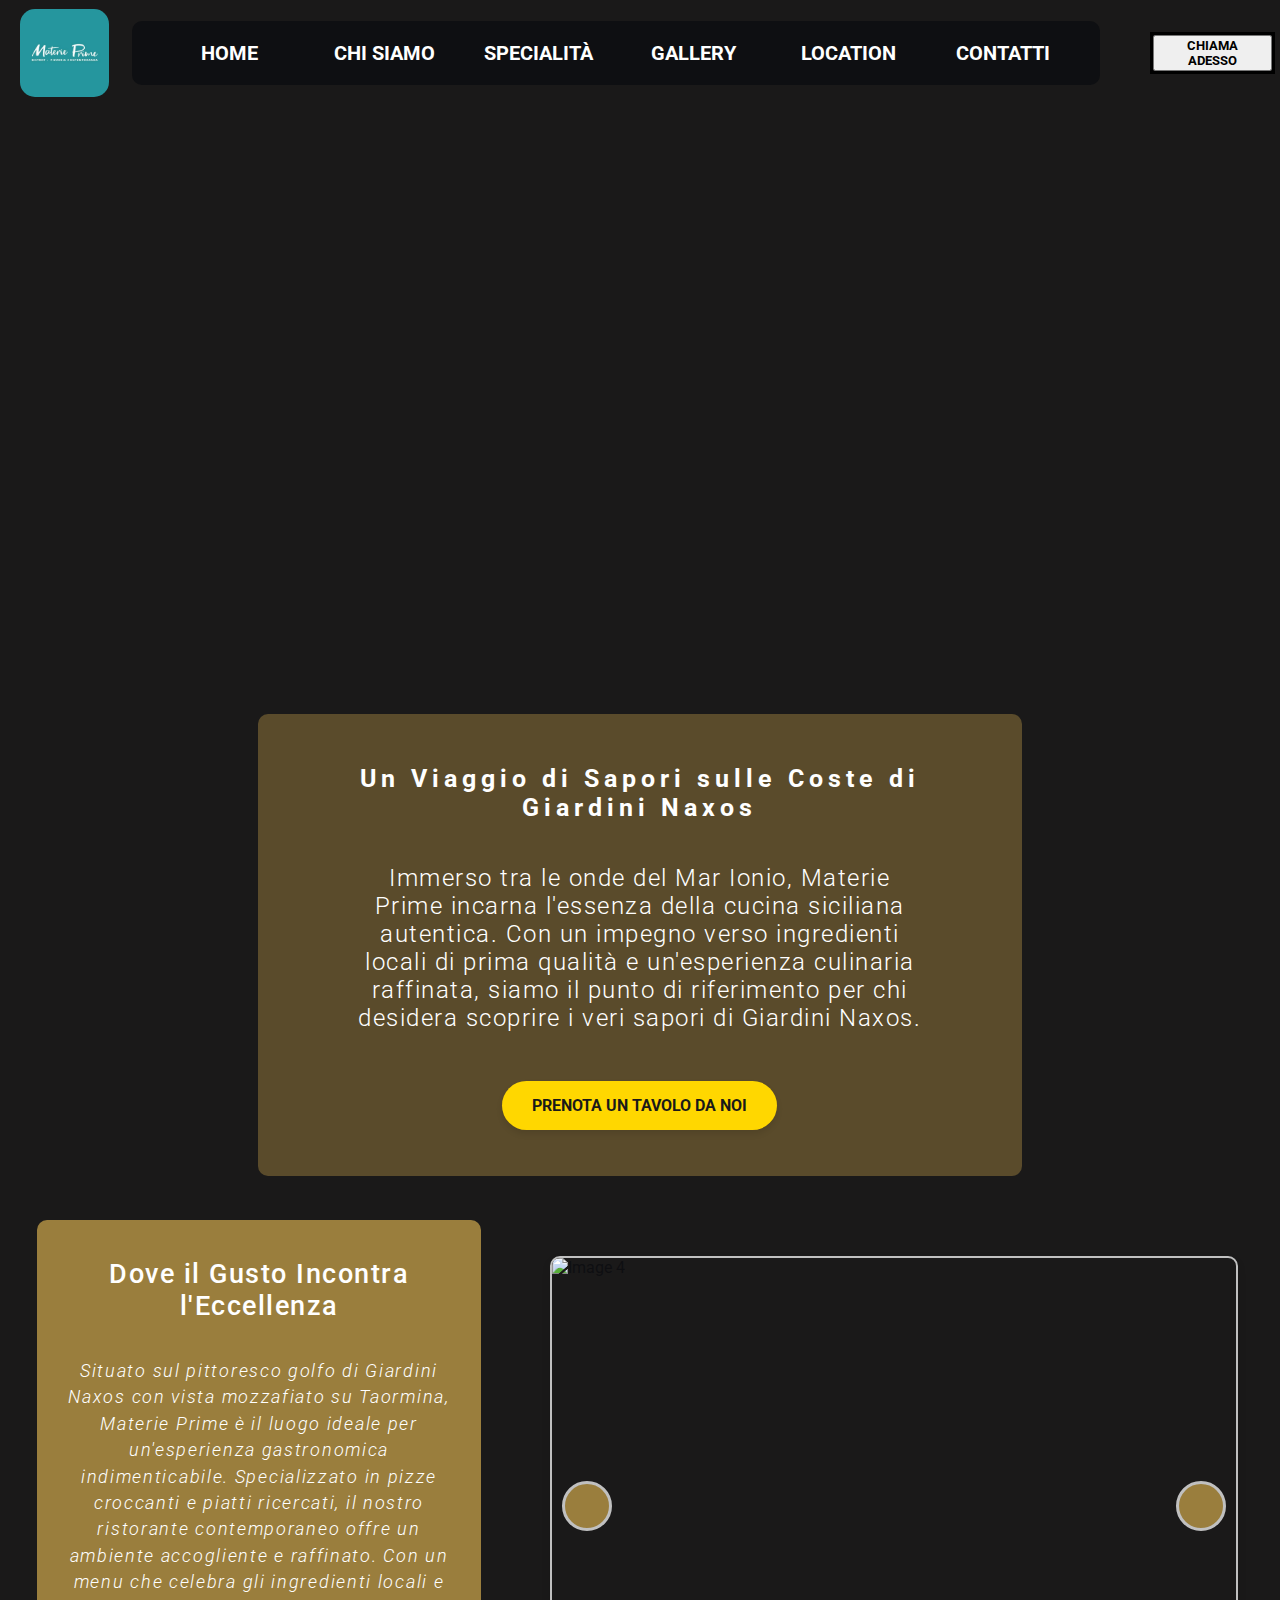
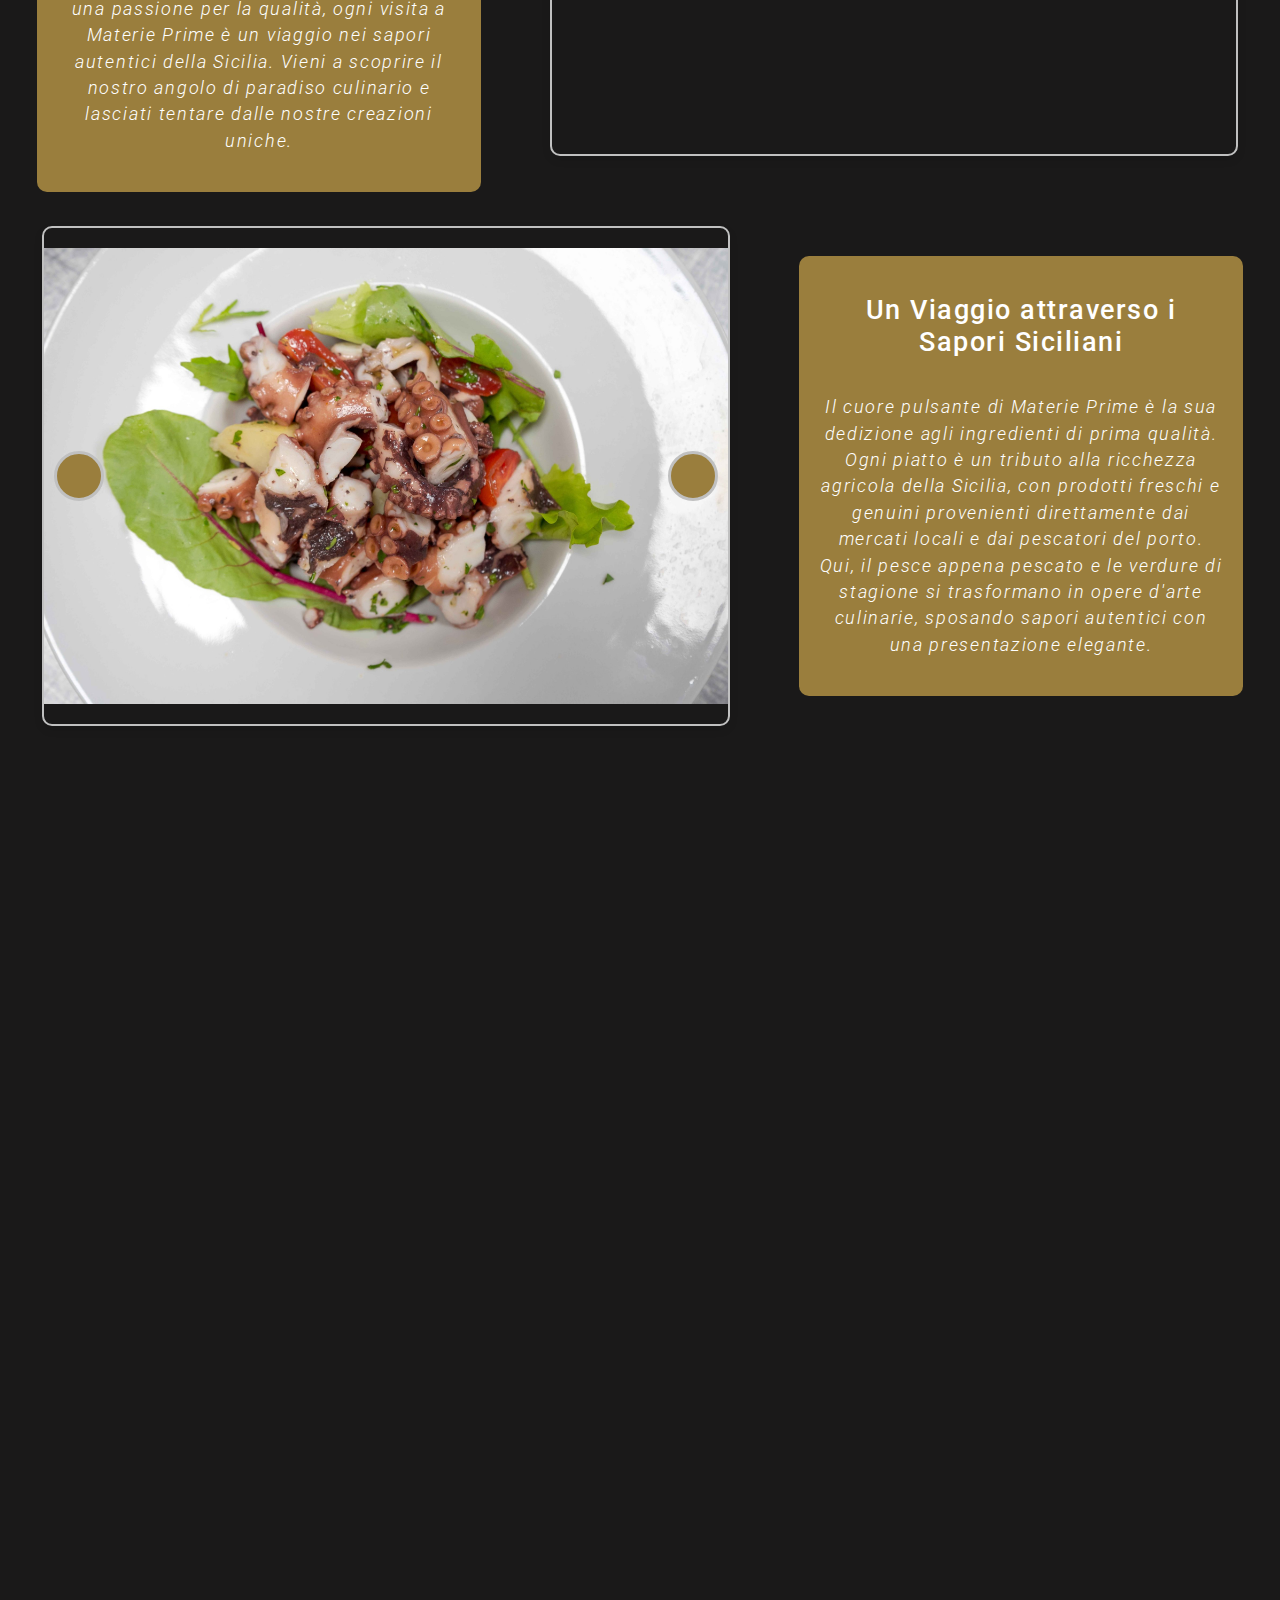
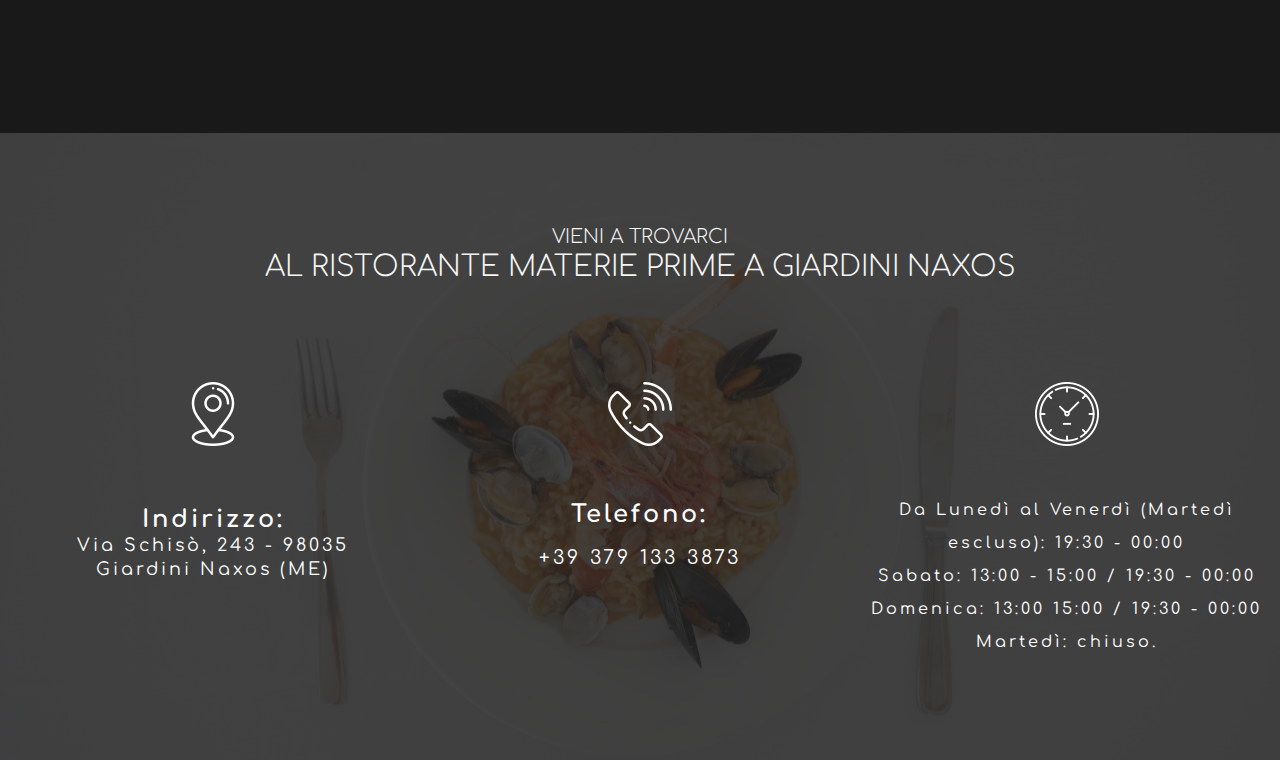
==== commit 1038d7b3: "Update index.html" ====
--- a/index.html
+++ b/index.html
@@ -175,7 +175,7 @@
             </div>
             <div class="info-point-content-phone">
                 <div class="info-point-icon">
-                    <img src="https://ristorantematerieprime.it/wp-content/uploads/2024/06/phone.png" alt="phone">
+                    <img src="IMG/phone.png" alt="phone">
                 </div>
                 <div class="info-point-text">
                     <span class="comfortaa">Telefono:</span>
@@ -248,4 +248,4 @@
   });
 </script>
 </body>
-</html>+</html>
